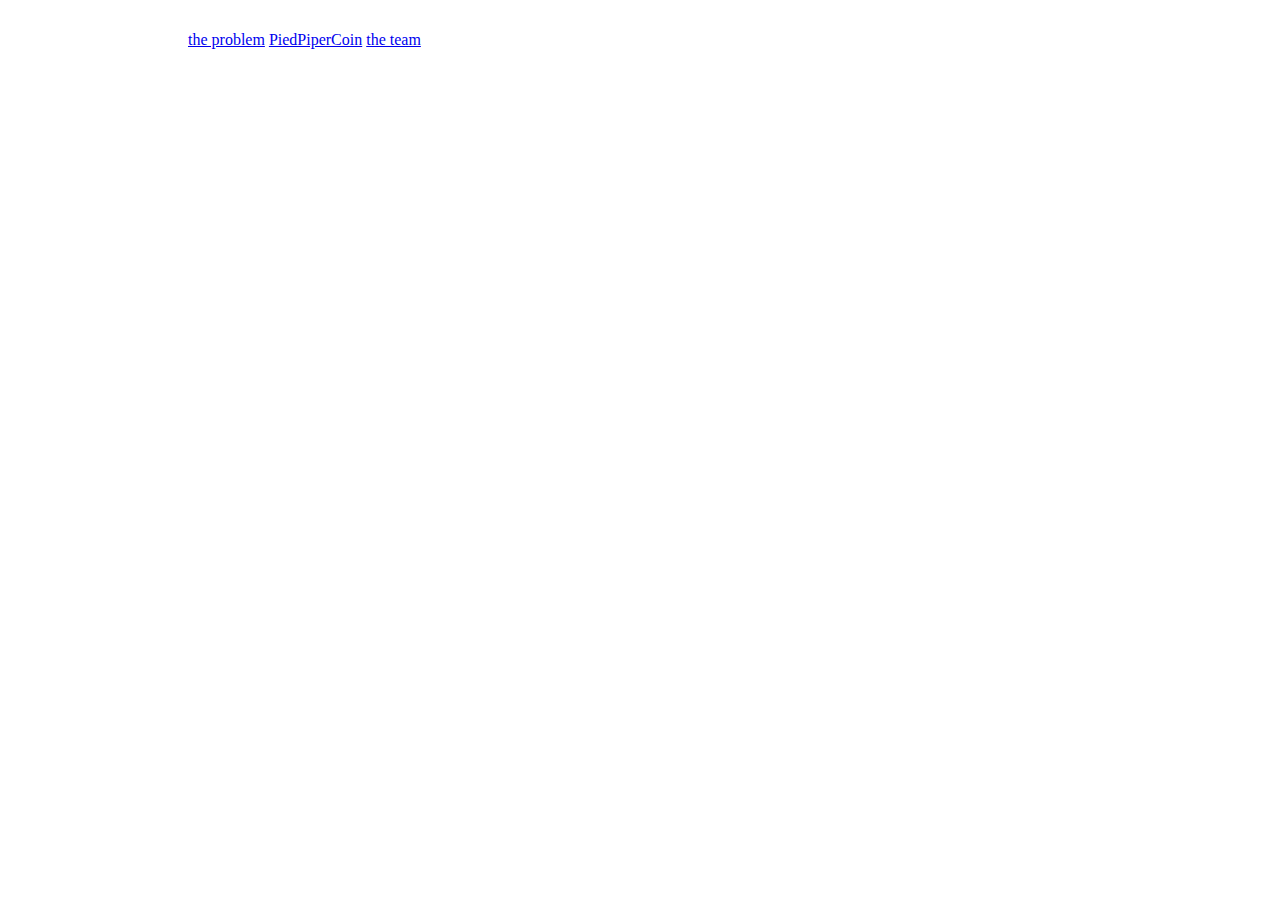
==== src/htmlCSS/2/example.html @ 6222cc6a "start new page" ====
<!DOCTYPE html>

<html lang="en">

<head>
    <meta charset="UTF-8">
    <meta content="width=device-width, initial-scale=1.0" name="viewport">
    <meta content="ie=edge" http-equiv="X-UA-Compatible">
    <title>Чудики</title>
    <link href="style2.css" rel="stylesheet">
    <link href="Normalize.css" rel="stylesheet">
</head>

<body>
<div class="first">
    <img class="imFirst" src="images/Vector.png">
    <a class="first" href="#problem">the problem</a>
    <a class="first" href="#piedPiperCoin">PiedPiperCoin</a>
    <a class="first" href="#team">the team</a>
</div>
<img src="images/Vector.png">

</body>

</html>
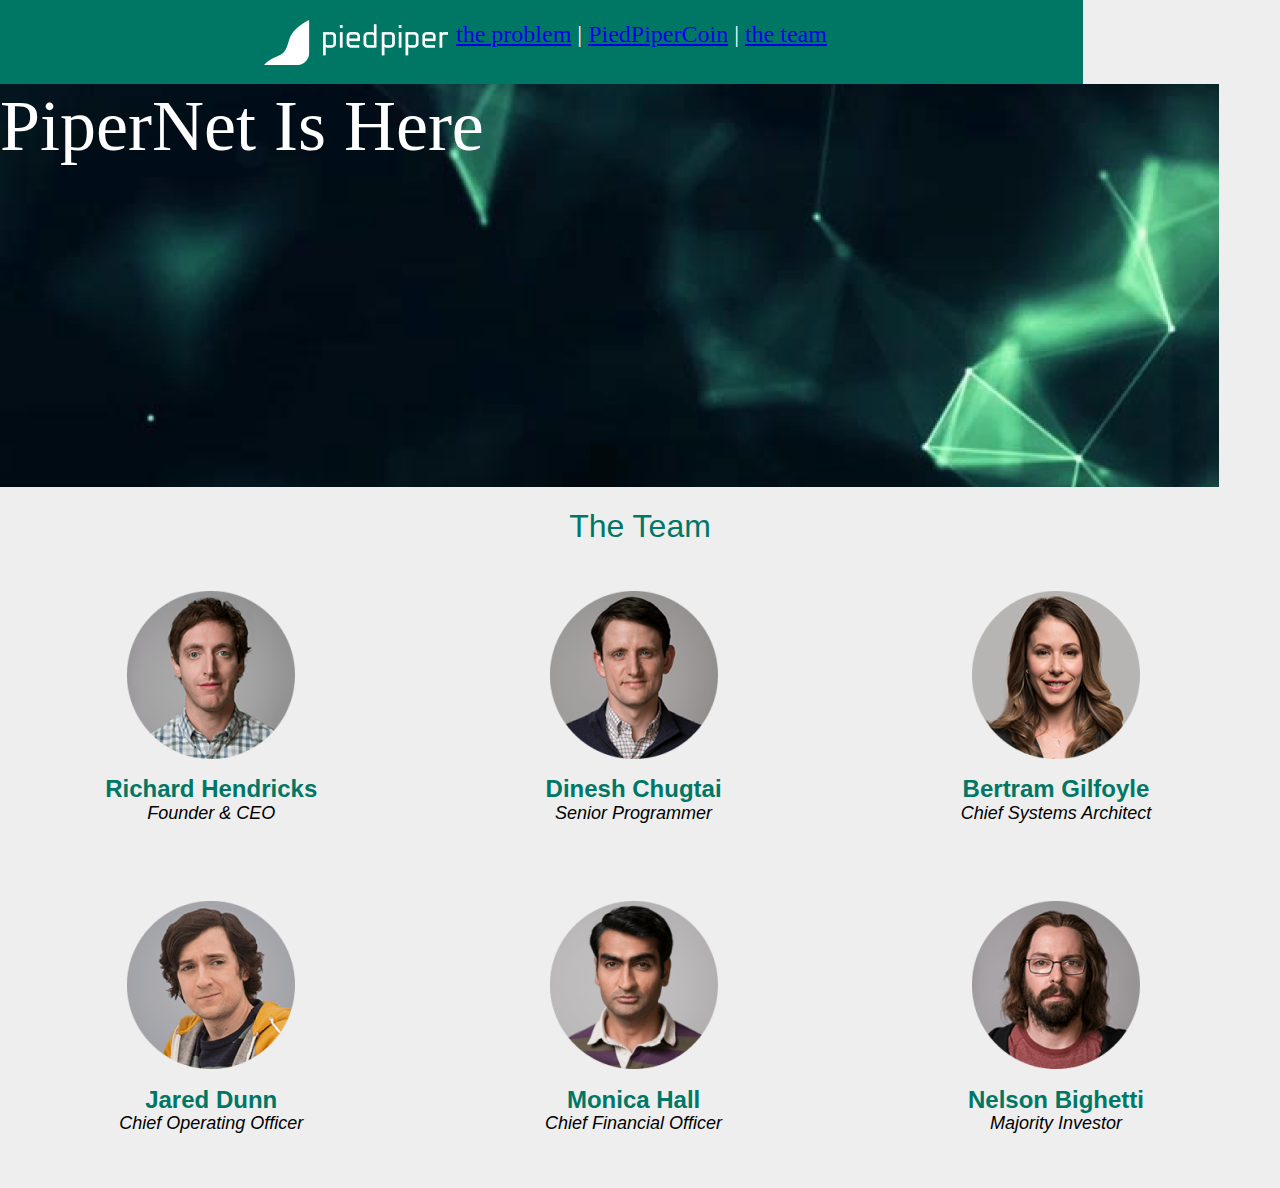
==== commit cc25353d: "develop1" ====
--- a/src/htmlCSS/2/example.html
+++ b/src/htmlCSS/2/example.html
@@ -7,18 +7,64 @@
     <meta content="width=device-width, initial-scale=1.0" name="viewport">
     <meta content="ie=edge" http-equiv="X-UA-Compatible">
     <title>Чудики</title>
-    <link href="style2.css" rel="stylesheet">
+    <link href="Style2.css" rel="stylesheet">
     <link href="Normalize.css" rel="stylesheet">
 </head>
 
 <body>
-<div class="first">
-    <img class="imFirst" src="images/Vector.png">
-    <a class="first" href="#problem">the problem</a>
-    <a class="first" href="#piedPiperCoin">PiedPiperCoin</a>
-    <a class="first" href="#team">the team</a>
+<div class="blocks">
+    <div class="block">
+        <img src="images/Vector.png">
+    </div>
+    <div class="block">
+        <a href="#problem">the problem</a>
+        <a>|</a>
+        <a href="#piedPiperCoin">PiedPiperCoin</a>
+        <a>|</a>
+        <a href="#team">the team</a>
+    </div>
 </div>
-<img src="images/Vector.png">
+
+<div class="second">
+    <a class="text1">PiperNet Is Here</a>
+</div>
+
+<div class="container">
+    <h1 id="team">The Team</h1>
+    <div class="members">
+        <div class="member">
+            <img src="images/image-2.png">
+            <h2 class="member-name">Richard Hendricks</h2>
+            <span class="member-role">Founder & CEO</span>
+        </div>
+        <div class="member">
+            <img src="images/image-3.png">
+            <h2 class="member-name">Dinesh Chugtai</h2>
+            <span class="member-role">Senior Programmer</span>
+        </div>
+        <div class="member">
+            <img src="images/image-4.png">
+            <h2 class="member-name">Bertram Gilfoyle</h2>
+            <span class="member-role">Chief Systems Architect</span>
+        </div>
+        <div class="member">
+            <img src="images/image-5.png">
+            <h2 class="member-name">Jared Dunn</h2>
+            <span class="member-role">Chief Operating Officer</span>
+        </div>
+        <div class="member">
+            <img src="images/image-6.png">
+            <h2 class="member-name">Monica Hall</h2>
+            <span class="member-role">Chief Financial Officer</span>
+        </div>
+        <div class="member">
+            <img src="images/image-7.png">
+            <h2 class="member-name">Nelson Bighetti</h2>
+            <span class="member-role">Majority Investor</span>
+
+        </div>
+    </div>
+</div>
 
 </body>
 
--- a/src/htmlCSS/2/Style2.css
+++ b/src/htmlCSS/2/Style2.css
@@ -0,0 +1,88 @@
+.blocks {
+    position: fixed;
+    width: auto;
+    height: 84px;
+    left: 0px;
+    top: 0px;
+    background-color: #007765;
+    font-family: 'Roboto';
+    font-style: normal;
+    font-weight: 500;
+    font-size: 24px;
+    line-height: 28px;
+    display: flex;
+    justify-content: space-between;
+    padding: 0% 20% 0% 20%;
+}
+
+.block{
+    color: white;
+    padding-top: 20px;
+    padding-left: 8px;
+}
+
+.second {
+    position: absolute;
+    width: 1219px;
+    height: 403px;
+    left: 0px;
+    top: 84px;
+    background: url('images/image.png');
+    background-size: cover;
+}
+
+.text1 {
+    font-family: Roboto;
+    font-style: normal;
+    font-weight: 500;
+    font-size: 72px;
+    line-height: 84px;
+    text-align: center;
+    color: white;
+}
+
+body {
+    font-family: 'Roboto', sans-serif;
+    background: #eee;
+}
+
+h1 {
+    color: #007765;
+    font-weight: 500;
+    text-align: center;
+    font-size: 64px;
+}
+
+.container {
+    position: absolute;
+    width: auto;
+    top: 487px;
+    margin: 0 auto;
+}
+
+.members {
+    display: flex;
+    flex-wrap: wrap;
+    width: 100%;
+}
+
+.member {
+    text-align: center;
+    flex-basis: 33%;
+    padding: 24px;
+    box-sizing: border-box;
+    margin-bottom: 30px;
+}
+
+.member-name {
+    margin: 0;
+    margin-top: 12px;
+    font-weight: 600;
+    font-size: 24px;
+    color: #007765;
+}
+
+.member-role {
+    font-style: italic;
+    font-size: 18px;
+}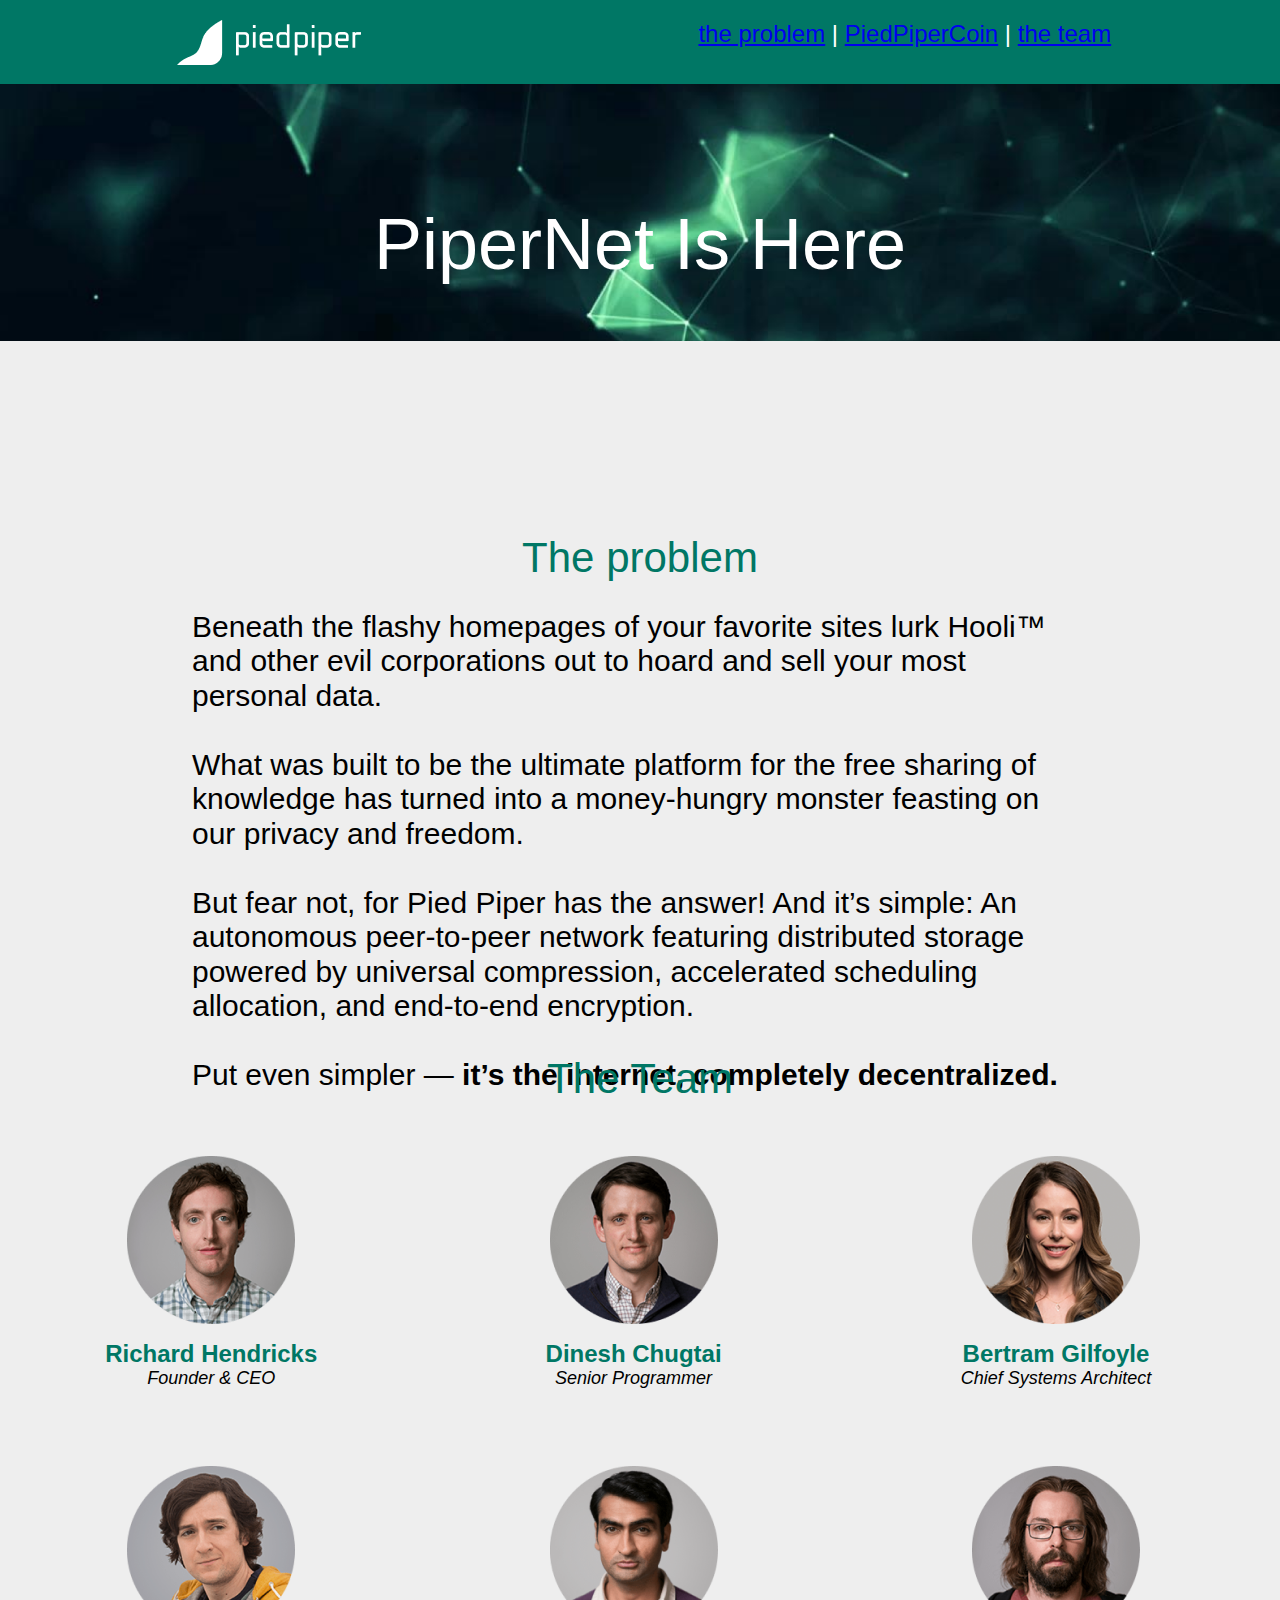
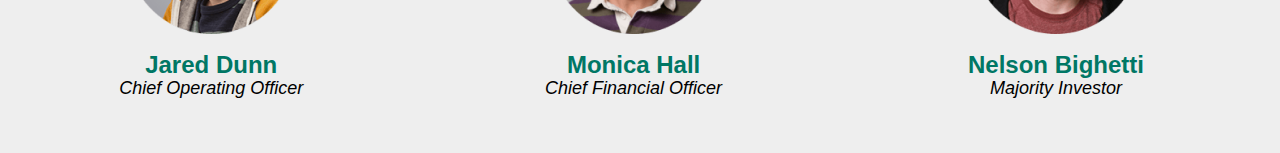
==== commit 847e13d2: "plussss" ====
--- a/src/htmlCSS/2/example.html
+++ b/src/htmlCSS/2/example.html
@@ -12,10 +12,13 @@
 </head>
 
 <body>
+
 <div class="blocks">
+    <div class="block"></div>
     <div class="block">
         <img src="images/Vector.png">
     </div>
+    <div class="block"></div>
     <div class="block">
         <a href="#problem">the problem</a>
         <a>|</a>
@@ -23,14 +26,37 @@
         <a>|</a>
         <a href="#team">the team</a>
     </div>
+    <div class="block"></div>
 </div>
 
+
 <div class="second">
-    <a class="text1">PiperNet Is Here</a>
+    <p>PiperNet Is Here</p>
+</div>
+
+<div class="Text1">
+    <br>
+    <h1 id="problem" style="font-size: 42px">The problem</h1>
+    <article>
+        <p>
+            Beneath the flashy homepages of your favorite sites lurk Hooli™ and other evil
+            corporations out to hoard and sell your most personal data.
+        </p>
+        <p>
+            <br>What was built to be the ultimate platform for the free sharing of knowledge has
+            turned into a money-hungry monster feasting on our privacy and freedom.
+        </p>
+        <p>
+            <br>But fear not, for Pied Piper has the answer! And it’s simple: An autonomous peer-to-peer network featuring distributed storage powered by   universal compression, accelerated scheduling allocation, and end-to-end encryption.
+        </p>
+        <p>
+            <br>Put even simpler — <b>it’s the internet, completely decentralized.</b>
+        </p>
+    </article>
 </div>
 
 <div class="container">
-    <h1 id="team">The Team</h1>
+    <h1 id="team" style="font-size: 42px">The Team</h1>
     <div class="members">
         <div class="member">
             <img src="images/image-2.png">
--- a/src/htmlCSS/2/Style2.css
+++ b/src/htmlCSS/2/Style2.css
@@ -1,46 +1,3 @@
-.blocks {
-    position: fixed;
-    width: auto;
-    height: 84px;
-    left: 0px;
-    top: 0px;
-    background-color: #007765;
-    font-family: 'Roboto';
-    font-style: normal;
-    font-weight: 500;
-    font-size: 24px;
-    line-height: 28px;
-    display: flex;
-    justify-content: space-between;
-    padding: 0% 20% 0% 20%;
-}
-
-.block{
-    color: white;
-    padding-top: 20px;
-    padding-left: 8px;
-}
-
-.second {
-    position: absolute;
-    width: 1219px;
-    height: 403px;
-    left: 0px;
-    top: 84px;
-    background: url('images/image.png');
-    background-size: cover;
-}
-
-.text1 {
-    font-family: Roboto;
-    font-style: normal;
-    font-weight: 500;
-    font-size: 72px;
-    line-height: 84px;
-    text-align: center;
-    color: white;
-}
-
 body {
     font-family: 'Roboto', sans-serif;
     background: #eee;
@@ -50,20 +7,66 @@
     color: #007765;
     font-weight: 500;
     text-align: center;
-    font-size: 64px;
+}
+
+.blocks {
+    position: fixed;
+    width: 100%;
+    height: 84px;
+    left: 0px;
+    top: 0px;
+    background-color: #007765;
+    font-style: normal;
+    font-weight: 500;
+    font-size: 24px;
+    line-height: 28px;
+    display: flex;
+    justify-content: space-between;
+}
+
+.block {
+    color: white;
+    padding-top: 20px;
+    padding-left: 8px;
+}
+
+.second {
+    width: auto;
+    height: 403px;
+    background-image: url('images/image.png');
+    background-repeat: no-repeat;
+    background-size: 100%;
+    font-style: normal;
+    font-weight: 500;
+    font-size: 72px;
+    line-height: 320px;
+    text-align: center;
+    color: white;
+    margin: 84px 0px 0px 0px;
+}
+
+.Text1 {
+    max-height: 520px;
+    /*max-width: 100%;*/
+    padding: 0px 0px 20px 0px;
+}
+.Text1 article p {
+    margin: auto;
+    font-size: 30px;
+    text-align: left;
+    vertical-align: middle;
+    width: 70%;
 }
 
 .container {
     position: absolute;
-    width: auto;
-    top: 487px;
+    width: 100%;
     margin: 0 auto;
 }
 
 .members {
     display: flex;
     flex-wrap: wrap;
-    width: 100%;
 }
 
 .member {
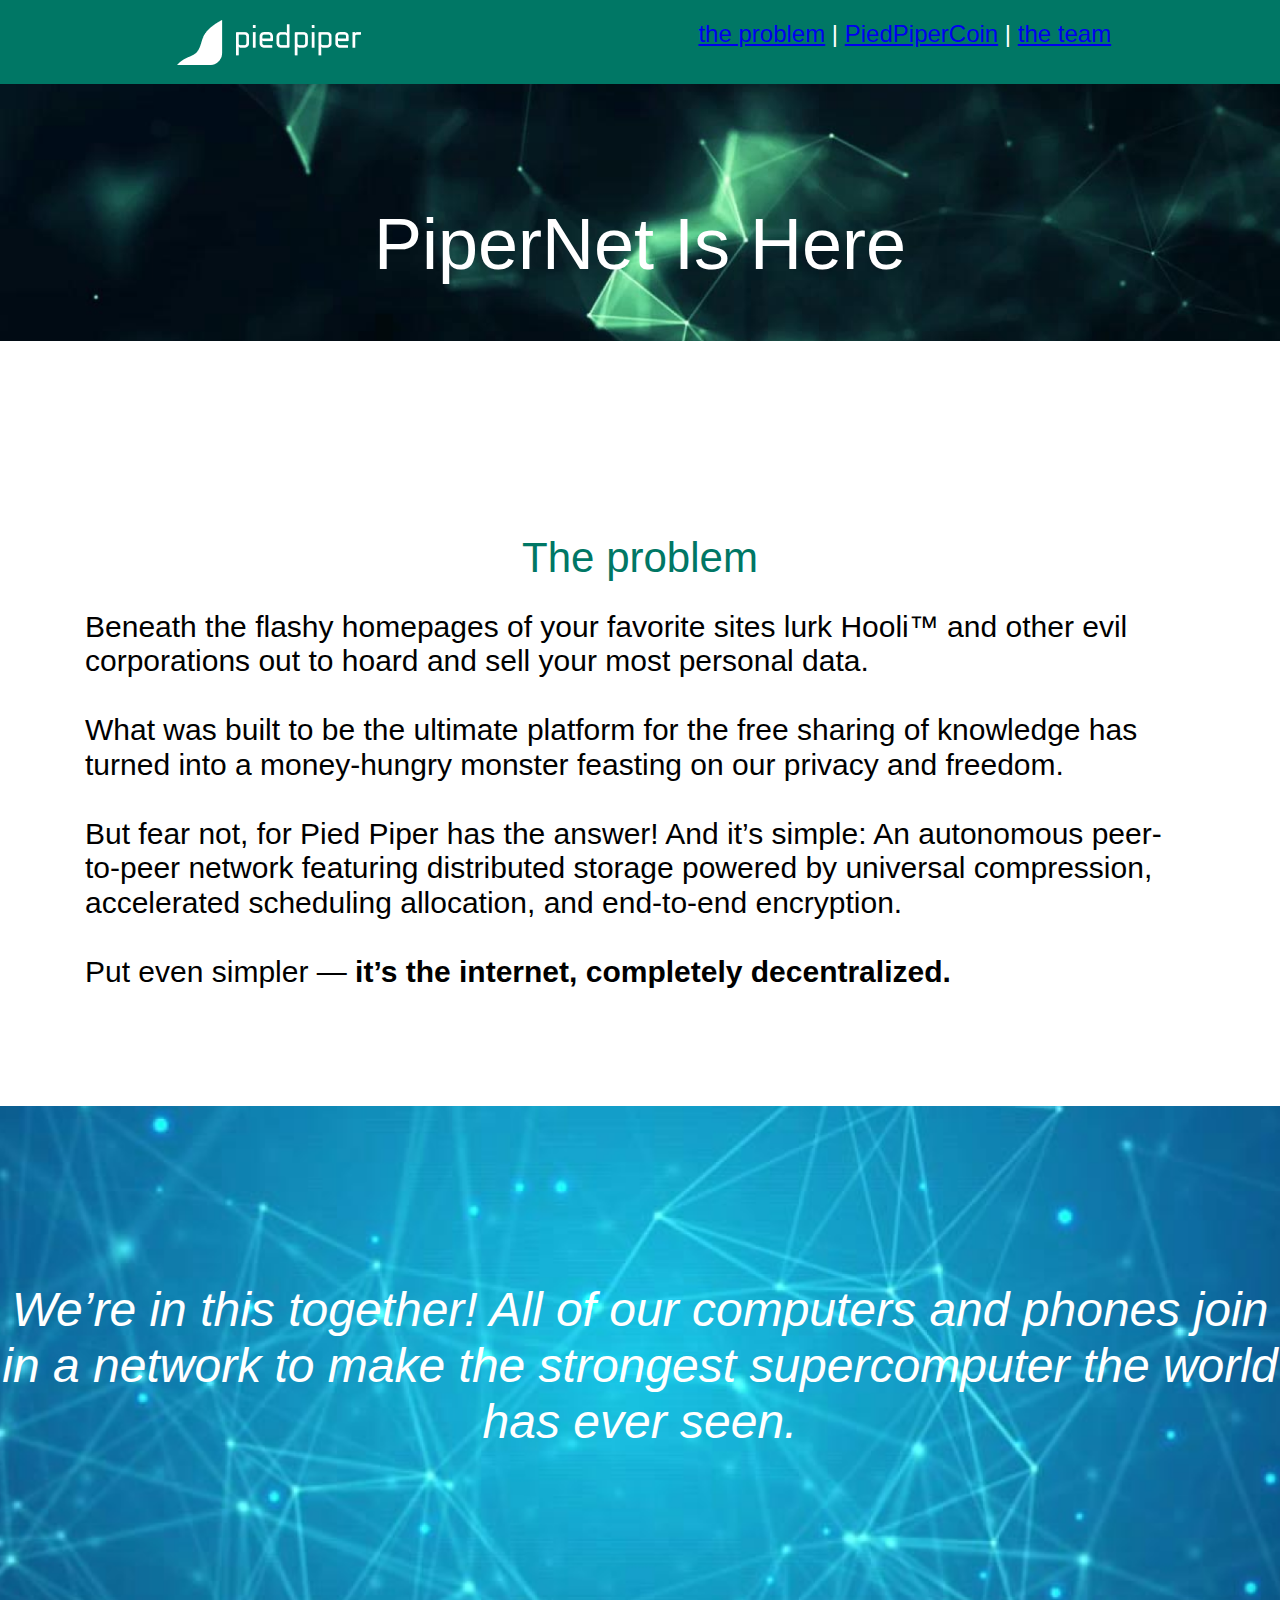
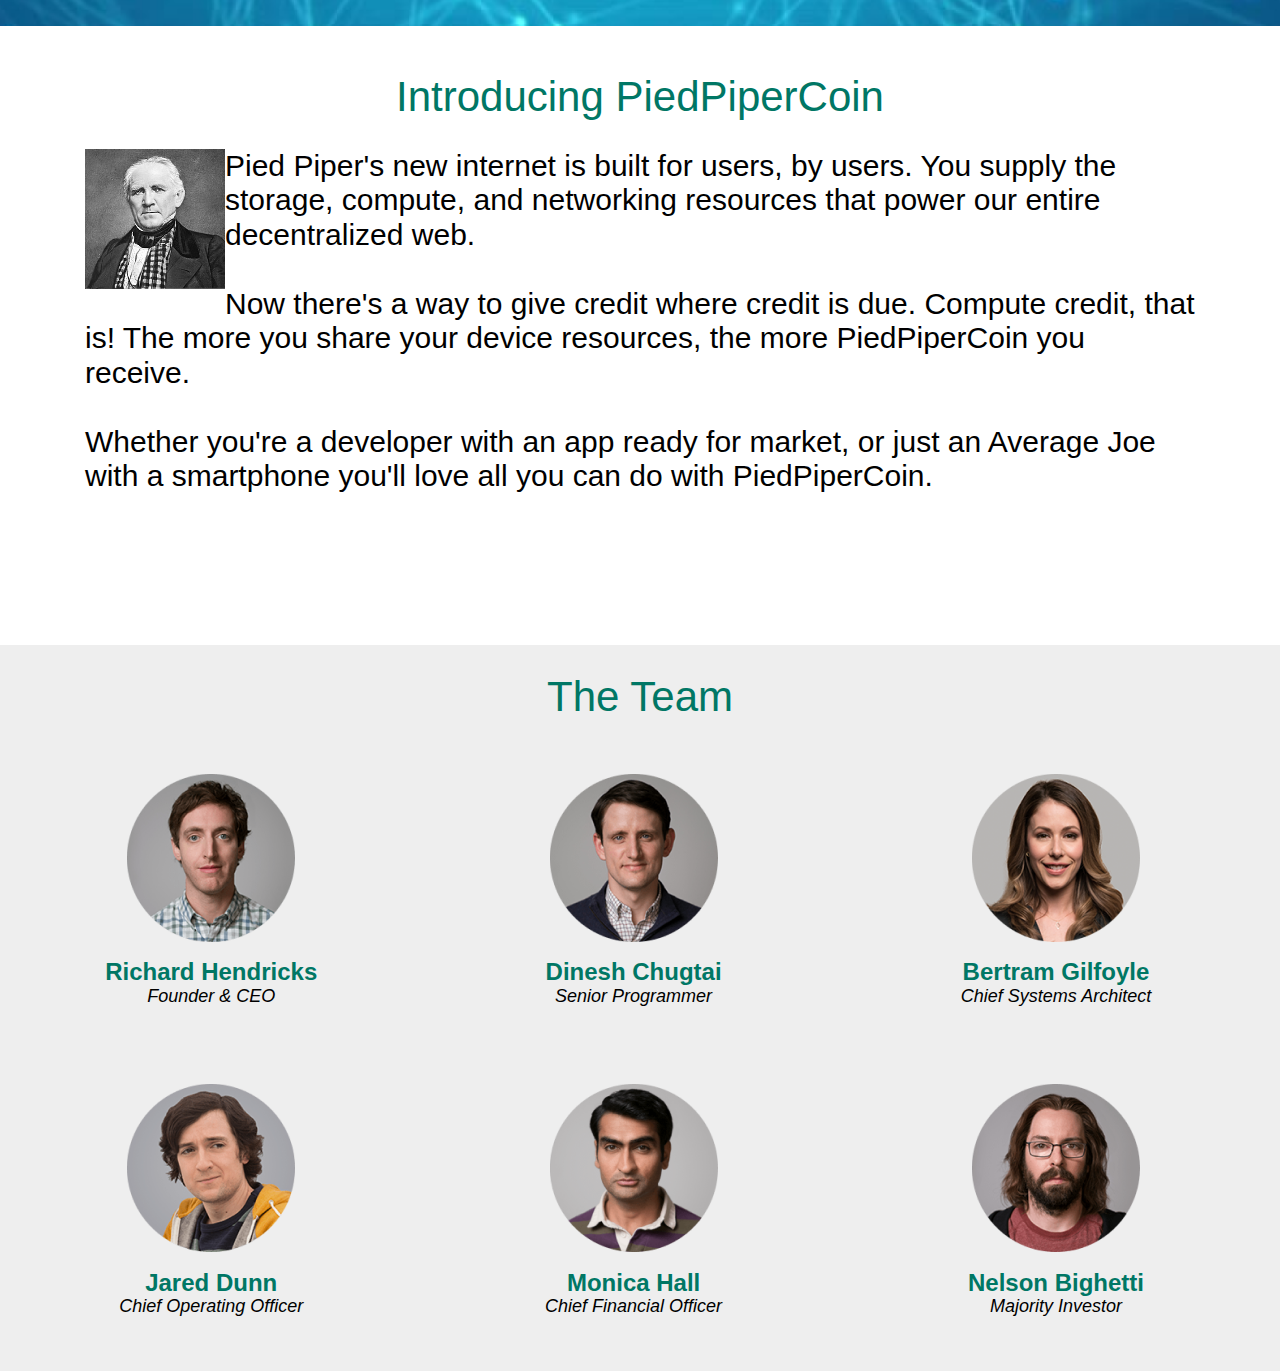
==== commit 02705d98: "some changes" ====
--- a/src/htmlCSS/2/example.html
+++ b/src/htmlCSS/2/example.html
@@ -16,7 +16,9 @@
 <div class="blocks">
     <div class="block"></div>
     <div class="block">
-        <img src="images/Vector.png">
+        <a href="#start">
+            <img src="images/Vector.png">
+        </a>
     </div>
     <div class="block"></div>
     <div class="block">
@@ -30,7 +32,7 @@
 </div>
 
 
-<div class="second">
+<div class="second" id="start">
     <p>PiperNet Is Here</p>
 </div>
 
@@ -47,10 +49,43 @@
             turned into a money-hungry monster feasting on our privacy and freedom.
         </p>
         <p>
-            <br>But fear not, for Pied Piper has the answer! And it’s simple: An autonomous peer-to-peer network featuring distributed storage powered by   universal compression, accelerated scheduling allocation, and end-to-end encryption.
+            <br>But fear not, for Pied Piper has the answer! And it’s simple: An autonomous peer-to-peer network
+            featuring distributed storage powered by universal compression, accelerated scheduling allocation, and
+            end-to-end encryption.
         </p>
         <p>
             <br>Put even simpler — <b>it’s the internet, completely decentralized.</b>
+        </p>
+    </article>
+</div>
+
+<section class="thi">
+    <div class="third">
+        <p>
+            We’re in this together!
+            All of our computers and phones join in a network to make
+            the strongest supercomputer the world has ever seen.
+        </p>
+    </div>
+</section>
+
+<div class="Text1">
+    <br>
+    <h1 id="piedPiperCoin" style="font-size: 42px">Introducing PiedPiperCoin</h1>
+    <article>
+        <p>
+            <img class="igure" src="images/Sam_Houston_portrait.jpg" title="дед какой-то">
+            Pied Piper's new internet is built for users, by users.
+            You supply the storage, compute, and networking resources that power our entire decentralized web.
+            <br>
+        </p>
+        <p>
+            <br>Now there's a way to give credit where credit is due.
+            Compute credit, that is! The more you share your device resources, the more PiedPiperCoin you receive.
+        </p>
+        <p>
+            <br>Whether you're a developer with an app ready for market,
+            or just an Average Joe with a smartphone you'll love all you can do with PiedPiperCoin.
         </p>
     </article>
 </div>
--- a/src/htmlCSS/2/Style2.css
+++ b/src/htmlCSS/2/Style2.css
@@ -1,6 +1,6 @@
 body {
     font-family: 'Roboto', sans-serif;
-    background: #eee;
+    background: #FFFFFF;
 }
 
 h1 {
@@ -46,22 +46,54 @@
 }
 
 .Text1 {
-    max-height: 520px;
-    /*max-width: 100%;*/
-    padding: 0px 0px 20px 0px;
+    height: 619px;
+    padding: 0px 0px 0px 0px;
 }
 .Text1 article p {
     margin: auto;
     font-size: 30px;
     text-align: left;
     vertical-align: middle;
-    width: 70%;
+    width: 1110px;
+}
+.thi {
+    box-sizing: border-box;
+    /*max-width: 1219px;*/
+    margin-left: auto;
+    margin-right: auto;
+    /*padding-left: 55px;*/
+    /*padding-right: 55px;*/
 }
 
+.third {
+    background-image: url('images/image-1.png');
+    padding-top: 128px;
+    padding-bottom: 128px;
+    background-size: cover;
+    background-position: center center;
+}
+.third p {
+    font-family: Roboto, sans-serif;
+    font-style: italic;
+    font-weight: 500;
+    font-size: 48px;
+    line-height: 56px;
+    text-align: center;
+    color: #fff;
+ }
+.igure {
+    margin-top: 0px;
+    clear: right;
+    float: left;
+    font-style: italic;
+    width: 140px;
+    height: 140px;
+}
 .container {
     position: absolute;
     width: 100%;
     margin: 0 auto;
+    background: #EEEEEE;
 }
 
 .members {
